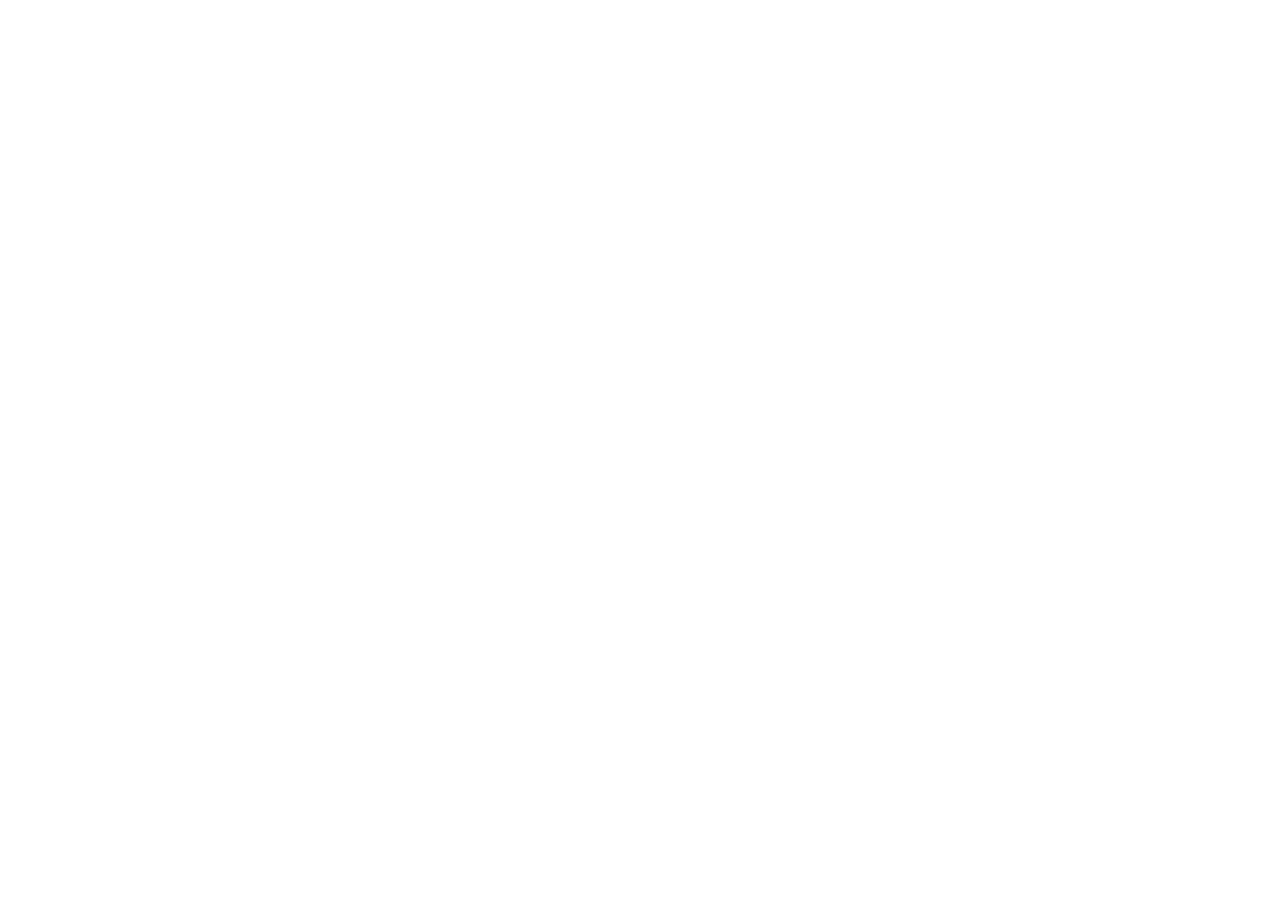
==== LMSGI/LMSGI_JosePeralVazquez_UD01_Practica01/index.html @ 6f611f6d "a" ====
<!DOCTYPE html>
<html lang="es">
<head>
    <meta charset="UTF-8">
    <meta name="viewport" content="width=device-width, initial-scale=1.0">
    <meta name="author" content="José Peral">
    <title>Queen - Informacion de la Banda</title>
</head>
<body>
    <header>

    </header>

    <main>

        <div class="imagen-banda">


        </div>

        <p class="descripcion">

        </p>

        <div class="lista-integrantes">

            <h2></h2>
            <ul>

            </ul>

        </div>

        <div class="tabla-exitos">
            <h2></h2>

            <table></table>
        </div>

        <div class="enlace-web">
            <p></p>
        </div>

    </main>
    <footer></footer>
</body>
</html>
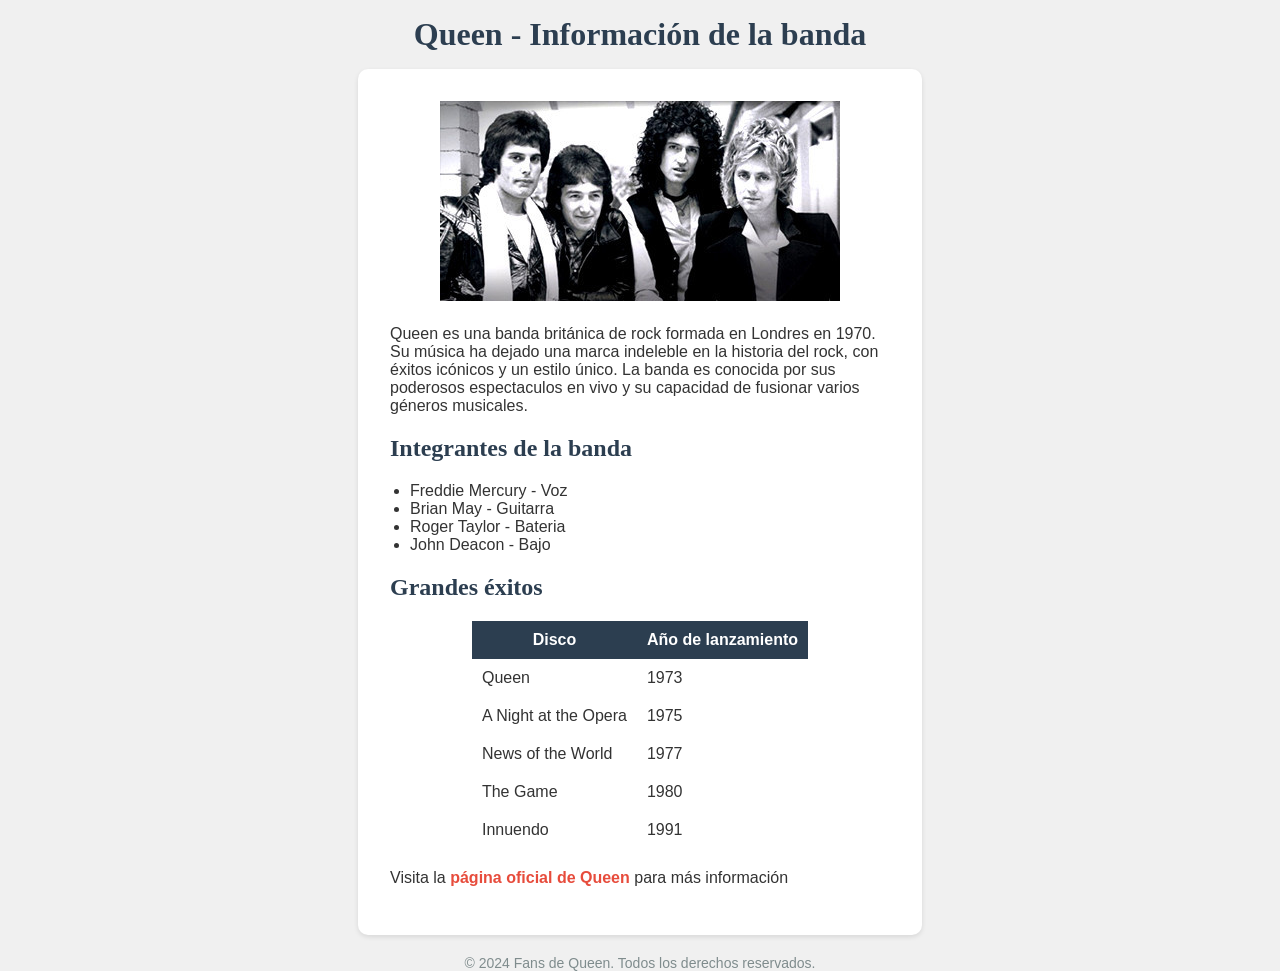
==== commit d3ff9355: "Ejercicio 1 LGM" ====
--- a/LMSGI/LMSGI_JosePeralVazquez_UD01_Practica01/index.html
+++ b/LMSGI/LMSGI_JosePeralVazquez_UD01_Practica01/index.html
@@ -4,44 +4,67 @@
     <meta charset="UTF-8">
     <meta name="viewport" content="width=device-width, initial-scale=1.0">
     <meta name="author" content="José Peral">
+    <link rel="stylesheet" href="./estilos.css">
     <title>Queen - Informacion de la Banda</title>
 </head>
 <body>
     <header>
-
+      <h1>Queen - Información de la banda</h1>
     </header>
 
     <main>
 
         <div class="imagen-banda">
 
-
+            <img src="./imagenes/queen.jpg" alt="Foto de los miembros del a banda Queen">
         </div>
 
         <p class="descripcion">
-
+            Queen es una banda británica de rock formada en Londres en 1970.
+            Su música ha dejado una marca indeleble en la historia del rock, con éxitos icónicos y un estilo único.
+            La banda es conocida por sus poderosos espectaculos en vivo y su capacidad de fusionar varios géneros musicales.
         </p>
 
         <div class="lista-integrantes">
 
-            <h2></h2>
+            <h2>Integrantes de la banda</h2>
             <ul>
-
+                <li>Freddie Mercury - Voz</li>
+                <li>Brian May - Guitarra</li>
+                <li>Roger Taylor - Bateria</li>
+                <li>John Deacon - Bajo</li>
             </ul>
 
         </div>
 
         <div class="tabla-exitos">
-            <h2></h2>
+            <h2>Grandes éxitos</h2>
 
-            <table></table>
+            <table>
+
+                 
+        <tr>
+          <th>Disco</th>
+          <th>Año de lanzamiento</th>
+        </tr>
+      
+      
+        <tr><td>Queen</td><td>1973</td></tr>
+        <tr><td>A Night at the Opera</td><td>1975</td></tr>
+        <tr><td>News of the World</td><td>1977</td></tr>
+        <tr><td>The Game</td><td>1980</td></tr>
+        <tr><td>Innuendo</td><td>1991</td></tr>
+      
+            </table>
         </div>
 
         <div class="enlace-web">
-            <p></p>
+            <p>Visita la <a href="https://www.queenonline.com/es">página oficial de Queen</a> para más información</p>
         </div>
 
     </main>
-    <footer></footer>
+    <footer> &copy; 2024 Fans de Queen. Todos los derechos
+reservados.
+</footer>
 </body>
 </html>
--- a/LMSGI/LMSGI_JosePeralVazquez_UD01_Practica01/estilos.css
+++ b/LMSGI/LMSGI_JosePeralVazquez_UD01_Practica01/estilos.css
@@ -0,0 +1,93 @@
+body{
+    font-family: Arial, Helvetica, sans-serif;
+    color: #333;
+    background-color: #f0f0f0;
+    height: 100%;
+    box-sizing: border-box;
+    margin: 0%;
+    display: flex;
+    flex-direction: column;
+     justify-content: center;
+    align-items: center;
+}
+
+header{
+    display: flex;
+    text-align: center;
+    padding: 1rem;
+   
+ h1{
+    margin: 0;
+    text-align: center;
+}
+}
+
+main{
+    background-color: #fff;
+    box-shadow: 0 2px 5px rgb(0, 0, 0, 0.1);
+    max-width: 500px;
+    align-items: center;
+    border-radius: 10px;
+    padding: 2rem;
+}
+footer{
+    color:#7F8C8D ;
+    text-align: center;
+    margin-top: 20px;
+    font-size: 14px;
+}
+h1,h2{
+   font-family: Georgia, 'Times New Roman', Times, serif; 
+   color: #2c3e50;
+}
+
+.imagen-banda{
+    text-align: center;
+    margin-bottom: 20px;
+    width: 100%;
+    border-radius: 10px;
+}
+
+ul{
+    list-style: disc;
+    padding-left: 20px;
+}
+
+table {
+    --size: 1px;
+    --type: solid;
+  border-collapse: collapse;
+  margin: 0 auto 20px auto;
+  border: var(--size --type --color);
+}
+
+th {
+    
+  background-color: #2C3E50;
+  color: #FFF;
+  text-align: center;
+  border: var(--size --type --color);
+  padding: 10px;
+}
+
+
+td {
+  text-align: left;
+  white-space: nowrap;
+   border: var(--size --type --color);
+   padding: 10px;
+}
+
+.enlace-web{
+
+
+a {
+  color: #E74C3C;
+  text-decoration: none;
+  font-weight: bold;
+}
+
+a:hover {
+  color: #C0392B;
+}
+}
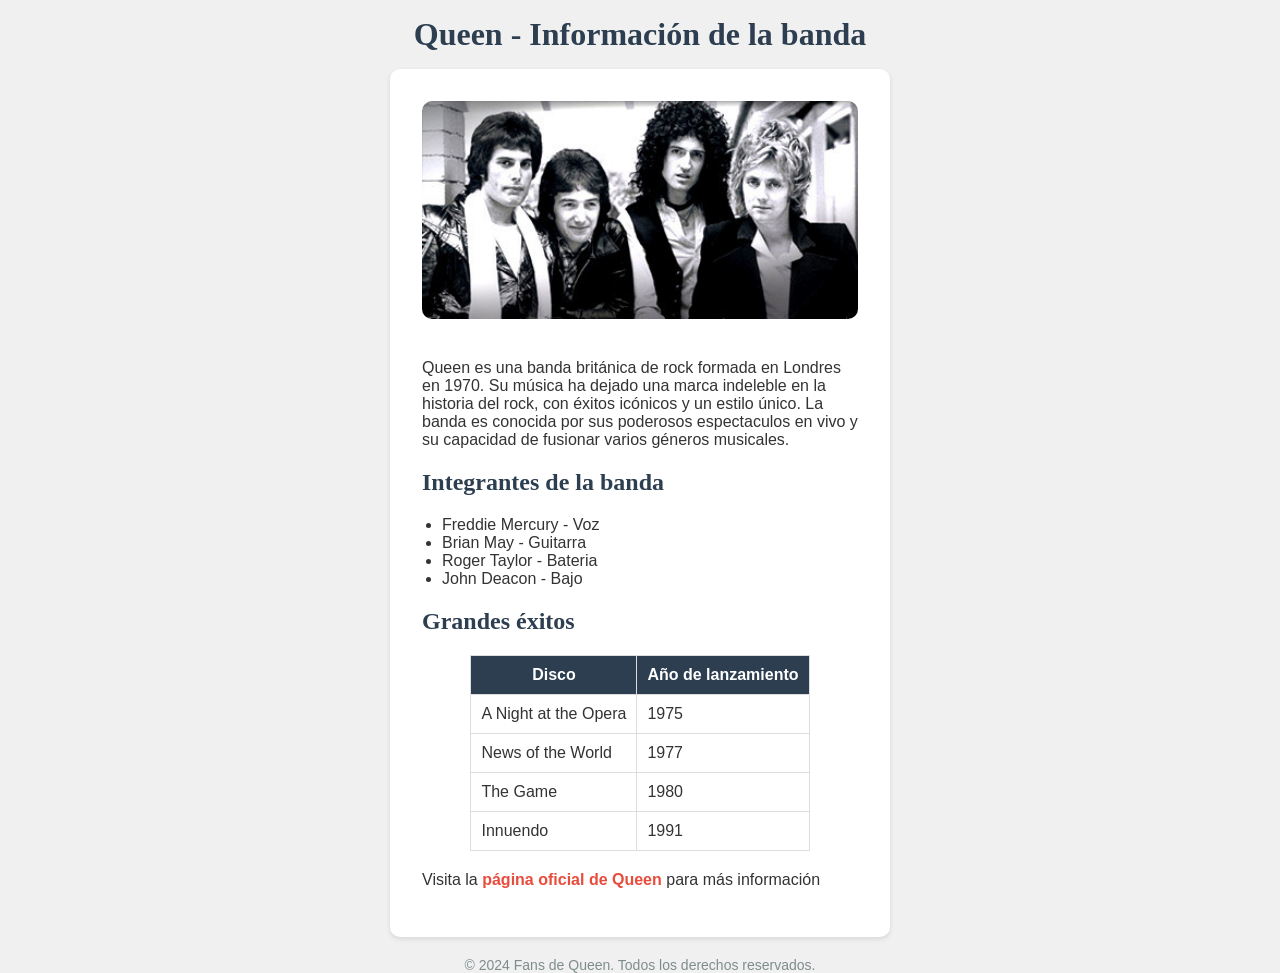
==== commit 101c3538: "Corregido ejercicio 1 marcas" ====
--- a/LMSGI/LMSGI_JosePeralVazquez_UD01_Practica01/index.html
+++ b/LMSGI/LMSGI_JosePeralVazquez_UD01_Practica01/index.html
@@ -48,8 +48,6 @@
           <th>Año de lanzamiento</th>
         </tr>
       
-      
-        <tr><td>Queen</td><td>1973</td></tr>
         <tr><td>A Night at the Opera</td><td>1975</td></tr>
         <tr><td>News of the World</td><td>1977</td></tr>
         <tr><td>The Game</td><td>1980</td></tr>
--- a/LMSGI/LMSGI_JosePeralVazquez_UD01_Practica01/estilos.css
+++ b/LMSGI/LMSGI_JosePeralVazquez_UD01_Practica01/estilos.css
@@ -1,18 +1,21 @@
+*{
+box-sizing: border-box;
+}
+
+
 body{
     font-family: Arial, Helvetica, sans-serif;
     color: #333;
     background-color: #f0f0f0;
     height: 100%;
-    box-sizing: border-box;
     margin: 0%;
     display: flex;
     flex-direction: column;
-     justify-content: center;
+    justify-content: center;
     align-items: center;
 }
 
 header{
-    display: flex;
     text-align: center;
     padding: 1rem;
    
@@ -26,7 +29,6 @@
     background-color: #fff;
     box-shadow: 0 2px 5px rgb(0, 0, 0, 0.1);
     max-width: 500px;
-    align-items: center;
     border-radius: 10px;
     padding: 2rem;
 }
@@ -42,10 +44,12 @@
 }
 
 .imagen-banda{
+    img{
     text-align: center;
     margin-bottom: 20px;
     width: 100%;
     border-radius: 10px;
+    }
 }
 
 ul{
@@ -54,29 +58,29 @@
 }
 
 table {
-    --size: 1px;
-    --type: solid;
   border-collapse: collapse;
   margin: 0 auto 20px auto;
-  border: var(--size --type --color);
+  border: 1px solid #DDD;
 }
 
 th {
-    
   background-color: #2C3E50;
   color: #FFF;
   text-align: center;
-  border: var(--size --type --color);
+  border: 1px solid #DDD;
   padding: 10px;
 }
+
 
 
 td {
   text-align: left;
   white-space: nowrap;
-   border: var(--size --type --color);
-   padding: 10px;
+  border: 1px solid #DDD;
+  padding: 10px;
 }
+
+
 
 .enlace-web{
 
